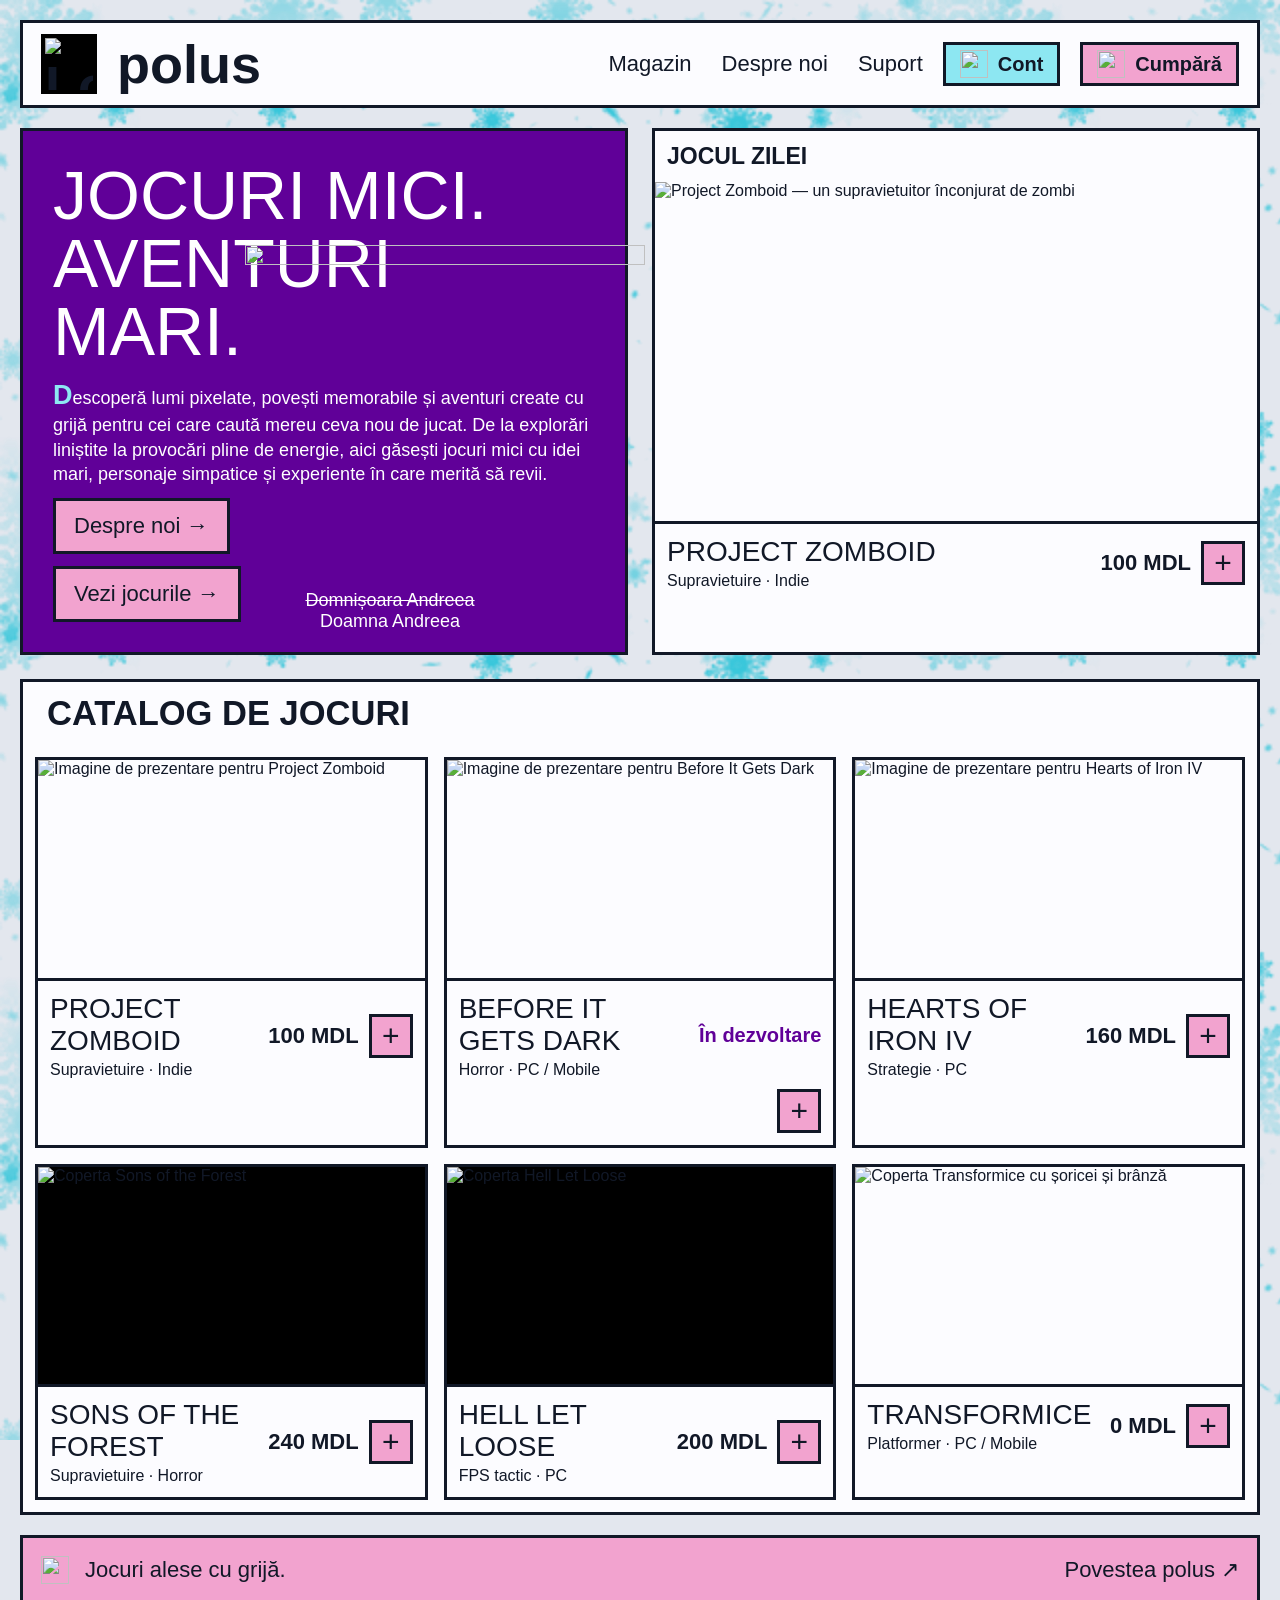
==== html/index.html @ f8918843 "Add snowfall and CSS styling" ====
<!doctype html>
<html lang="ro">
  <head>
    <meta charset="UTF-8" />
    <meta name="viewport" content="width=device-width, initial-scale=1.0" />
    <meta
      name="description"
      content="Polus — jocuri mici, aventuri mari. Magazin demonstrativ al unui studio independent."
    />
    <title>Polus — Magazin</title>
    <link rel="stylesheet" href="../css/style.css" />
  </head>
  <body>
    <a class="skip-link" href="#magazin">Sari la magazin</a>
    <div class="site-wrapper">
      <header class="site-header">
        <a class="logo" href="index.html" aria-label="Polus — pagina principală">
          <img class="pixel-icon" src="../PrettyPics/canva_logo.png" alt="Logo Polus realizat în Canva" />
          polus
        </a>
        <div class="meniu">
          <ul>
            <li><a href="index.html" aria-current="page">Magazin</a></li>
            <li><a href="despre.html">Despre noi</a></li>
            <li><a href="suport.html">Suport</a></li>
          </ul>
        </div>
        <a class="icon-button account-button" href="cont.html" aria-label="Cont">
          <img class="pixel-icon" src="../PrettyPics/cont.png" alt="" />
          Cont
        </a>
        <a class="icon-button purchase-button pink" href="cumpara.html" aria-label="Cumpără un joc">
          <img class="pixel-icon" src="../PrettyPics/cos.png" alt="" />
          Cumpără
        </a>
      </header>
      <main id="magazin">
        <div class="hero-grid">
          <section class="intro-panel pixel-shadow" aria-labelledby="titlu">
            <h1 id="titlu">
              JOCURI MICI.
              <br />
              AVENTURI MARI.
            </h1>
            <p class="dropcap">Descoperă lumi pixelate, povești memorabile și aventuri create cu grijă pentru cei care caută mereu ceva nou de jucat. De la explorări liniștite la provocări pline de energie, aici găsești jocuri mici cu idei mari, personaje simpatice și experiente în care merită să revii.</p>
            <div class="intro-actions">
              <a class="pink-button about-button pixel-shadow" href="despre.html">Despre noi →</a>
              <a class="pink-button pixel-shadow" href="#jocuri">Vezi jocurile →</a>
            </div>
            <div class="mascot" aria-hidden="true">
              <figure>
                <img src="../PrettyPics/DomnisoaraAndreea.png" alt="" width="200" height="200" />
                <figcaption><s>Domnișoara Andreea</s><br />Doamna Andreea</figcaption>
              </figure>
            </div>
          </section>
          <div class="featured-game pixel-shadow">
            <p class="daily-game-title">JOCUL ZILEI</p>
            <a class="featured-image" href="#project-zomboid" aria-label="Descoperă Project Zomboid">
              <img
                src="../PrettyPics/project-zomboid.png"
                alt="Project Zomboid — un supravietuitor înconjurat de zombi"
                fetchpriority="high"
                width="590"
                height="338"
              />
            </a>
            <div class="game-info featured-info">
              <div>
                <h2>PROJECT ZOMBOID</h2>
                <p>Supravietuire · Indie</p>
              </div>
              <strong class="price">100 MDL</strong>
              <a class="icon-button pink add-button" href="#project-zomboid" aria-label="Detalii despre Project Zomboid">+</a>
            </div>
          </div>
        </div>
        <section class="game-shelf" id="jocuri" aria-labelledby="catalog-title">
          <div class="shelf-heading">
            <h2 id="catalog-title">CATALOG DE JOCURI</h2>
          </div>
          <div class="game-grid">
            <div class="game-card">
              <a class="card-image" href="#project-zomboid" aria-label="Descoperă Project Zomboid">
                <img src="../PrettyPics/project-zomboid.png" alt="Imagine de prezentare pentru Project Zomboid" width="590" height="338" />
              </a>
              <div class="game-info">
                <div><h3>PROJECT ZOMBOID</h3><p>Supravietuire · Indie</p></div>
                <strong class="price">100 MDL</strong>
                <a class="icon-button pink add-button" href="#project-zomboid" aria-label="Detalii despre Project Zomboid">+</a>
              </div>
            </div>
            <div class="game-card">
              <a class="card-image" href="#before-it-gets-dark" aria-label="Descoperă Before It Gets Dark">
                <img src="../PrettyPics/before-it-gets-dark.png" alt="Imagine de prezentare pentru Before It Gets Dark" width="808" height="511" />
              </a>
              <div class="game-info">
                <div><h3>BEFORE IT GETS DARK</h3><p>Horror · PC / Mobile</p></div>
                <strong class="game-status">În dezvoltare</strong>
                <a class="icon-button pink add-button" href="#before-it-gets-dark" aria-label="Detalii despre Before It Gets Dark">+</a>
              </div>
            </div>
            <div class="game-card">
              <a class="card-image" href="#hearts-of-iron-iv" aria-label="Descoperă Hearts of Iron IV">
                <img src="../PrettyPics/hearts-of-iron-iv.png" alt="Imagine de prezentare pentru Hearts of Iron IV" width="329" height="152" />
              </a>
              <div class="game-info">
                <div><h3>HEARTS OF IRON IV</h3><p>Strategie · PC</p></div>
                <strong class="price">160 MDL</strong>
                <a class="icon-button pink add-button" href="#hearts-of-iron-iv" aria-label="Detalii despre Hearts of Iron IV">+</a>
              </div>
            </div>
            <div class="game-card">
              <a class="card-image" href="#sons-of-the-forest" aria-label="Descoperă Sons of the Forest">
                <img class="portrait-cover" src="../PrettyPics/sons-of-the-forest.png" alt="Coperta Sons of the Forest" width="250" height="375" />
              </a>
              <div class="game-info">
                <div><h3>SONS OF THE FOREST</h3><p>Supravietuire · Horror</p></div>
                <strong class="price">240 MDL</strong>
                <a class="icon-button pink add-button" href="#sons-of-the-forest" aria-label="Detalii despre Sons of the Forest">+</a>
              </div>
            </div>
            <div class="game-card">
              <a class="card-image" href="#hell-let-loose" aria-label="Descoperă Hell Let Loose">
                <img class="portrait-cover" src="../PrettyPics/hell-let-loose.png" alt="Coperta Hell Let Loose" width="1200" height="1600" />
              </a>
              <div class="game-info">
                <div><h3>HELL LET LOOSE</h3><p>FPS tactic · PC</p></div>
                <strong class="price">200 MDL</strong>
                <a class="icon-button pink add-button" href="#hell-let-loose" aria-label="Detalii despre Hell Let Loose">+</a>
              </div>
            </div>
            <div class="game-card">
              <a class="card-image" href="#transformice" aria-label="Descoperă Transformice">
                <img src="../PrettyPics/transformice.png" alt="Coperta Transformice cu șoricei și brânză" width="616" height="353" />
              </a>
              <div class="game-info">
                <div><h3>TRANSFORMICE</h3><p>Platformer · PC / Mobile</p></div>
                <strong class="price">0 MDL</strong>
                <a class="icon-button pink add-button" href="#transformice" aria-label="Detalii despre Transformice">+</a>
              </div>
            </div>
          </div>
        </section>

        <section class="info-panel" id="project-zomboid" aria-labelledby="project-zomboid-title">
          <a class="close-panel" href="#jocuri" aria-label="Închide detaliile">×</a>
          <h2 id="project-zomboid-title">PROJECT ZOMBOID</h2>
          <p>Caută provizii, construiește un adăpost și încearcă să supravietuiești într-o lume plină de zombi.</p>
          <h3>Video de prezentare</h3>
          <video controls playsinline preload="metadata" poster="../PrettyPics/project-zomboid.png" aria-label="Videoclip de prezentare Project Zomboid">
            <source src="../Video/project-zomboid-trailer.mp4" type="video/mp4" />
            Browserul tău nu poate reda acest video. <a href="../Video/project-zomboid-trailer.mp4">Deschide videoclipul</a>.
          </video>
          <h3>Muzică</h3>
          <audio controls preload="metadata" aria-label="Project Zomboid — Introduction">
            <source src="../Audio/project-zomboid-introduction.mp3" type="audio/mpeg" />
            Browserul tău nu poate reda acest audio. <a href="../Audio/project-zomboid-introduction.mp3">Deschide fișierul audio</a>.
          </audio>
          <a class="pink-button" href="cumpara.html#cumpara">Cumpără →</a>
        </section>



        <section class="info-panel" id="before-it-gets-dark" aria-labelledby="before-it-gets-dark-title">
          <a class="close-panel" href="#jocuri" aria-label="Închide detaliile">×</a>
          <h2 id="before-it-gets-dark-title">BEFORE IT GETS DARK</h2>
          <p>Un joc în dezvoltare, creat de colegul meu Bragari Eduard.</p>
          <h3>Video din versiunea în dezvoltare</h3>
          <video controls playsinline preload="metadata" poster="../PrettyPics/before-it-gets-dark.png" aria-label="Videoclip de prezentare Before It Gets Dark">
            <source src="../Video/2026-10-04%2013-16-40%20(1).mp4" type="video/mp4" />
            Browserul tău nu poate reda acest video. <a href="../Video/2026-10-04%2013-16-40%20(1).mp4">Deschide videoclipul</a>.
          </video>
          <h3>Muzică</h3>
          <audio controls preload="metadata" aria-label="Before It Gets Dark — Piano 2">
            <source src="../Audio/before-it-gets-dark-piano-2.mp3" type="audio/mpeg" />
            Browserul tău nu poate reda acest audio. <a href="../Audio/before-it-gets-dark-piano-2.mp3">Deschide fișierul audio</a>.
          </audio>
          <a class="pink-button" href="cumpara.html#cumpara">Cumpără →</a>
        </section>

        <section class="info-panel" id="hearts-of-iron-iv" aria-labelledby="hearts-of-iron-iv-title">
          <a class="close-panel" href="#jocuri" aria-label="Închide detaliile">×</a>
          <h2 id="hearts-of-iron-iv-title">HEARTS OF IRON IV</h2>
          <p>Un clasic al jocurilor de strategie: planifică operatiuni, gestionează resursele și coordonează armatele în timpul celui de-al Doilea Război Mondial.</p>
          <h3>Video de prezentare</h3>
          <video controls playsinline preload="metadata" poster="../PrettyPics/hearts-of-iron-iv.png" aria-label="Videoclip de prezentare Hearts of Iron IV">
            <source src="../Video/hearts-of-iron-iv-trailer.mp4" type="video/mp4" />
            Browserul tău nu poate reda acest video. <a href="../Video/hearts-of-iron-iv-trailer.mp4">Deschide videoclipul</a>.
          </video>
          <h3>Muzică</h3>
          <audio controls preload="metadata" aria-label="Hearts of Iron IV — Main Theme">
            <source src="../Audio/hearts-of-iron-iv-main-theme.mp3" type="audio/mpeg" />
            Browserul tău nu poate reda acest audio. <a href="../Audio/hearts-of-iron-iv-main-theme.mp3">Deschide fișierul audio</a>.
          </audio>
          <a class="pink-button" href="cumpara.html#cumpara">Cumpără →</a>
        </section>

        <section class="info-panel" id="sons-of-the-forest" aria-labelledby="sons-of-the-forest-title">
          <a class="close-panel" href="#jocuri" aria-label="Închide detaliile">×</a>
          <h2 id="sons-of-the-forest-title">SONS OF THE FOREST</h2>
          <p>Un joc de supravietuire și horror: explorează o insulă, adună resurse și construiește un adăpost pentru a face fată pericolelor.</p>
          <h3>Video de prezentare</h3>
          <video controls playsinline preload="metadata" poster="../PrettyPics/sons-of-the-forest.png" aria-label="Videoclip de prezentare Sons of the Forest">
            <source src="../Video/sons-of-the-forest-trailer.mp4" type="video/mp4" />
            Browserul tău nu poate reda acest video. <a href="../Video/sons-of-the-forest-trailer.mp4">Deschide videoclipul</a>.
          </video>
          <h3>Muzică</h3>
          <audio controls preload="metadata" aria-label="Sons of the Forest — Rock 3">
            <source src="../Audio/sons-of-the-forest-rock-3.mp3" type="audio/mpeg" />
            Browserul tău nu poate reda acest audio. <a href="../Audio/sons-of-the-forest-rock-3.mp3">Deschide fișierul audio</a>.
          </audio>
          <a class="pink-button" href="cumpara.html#cumpara">Cumpără →</a>
        </section>


        <section class="info-panel" id="hell-let-loose" aria-labelledby="hell-let-loose-title">
          <a class="close-panel" href="#jocuri" aria-label="Închide detaliile">×</a>
          <h2 id="hell-let-loose-title">HELL LET LOOSE</h2>
          <p>Un FPS tactic în timpul celui de-al Doilea Război Mondial: luptă alături de echipă, coordonează atacurile și cucerește obiectivele de pe câmpul de luptă.</p>
          <h3>Video de prezentare</h3>
          <video controls playsinline preload="metadata" poster="../PrettyPics/hell-let-loose.png" aria-label="Videoclip de prezentare Hell Let Loose">
            <source src="../Video/hell-let-loose-trailer.mp4" type="video/mp4" />
            Browserul tău nu poate reda acest video. <a href="../Video/hell-let-loose-trailer.mp4">Deschide videoclipul</a>.
          </video>
          <h3>Muzică</h3>
          <audio controls preload="metadata" aria-label="Hell Let Loose — Over There">
            <source src="../Audio/hell-let-loose-over-there.mp3" type="audio/mpeg" />
            Browserul tău nu poate reda acest audio. <a href="../Audio/hell-let-loose-over-there.mp3">Deschide fișierul audio</a>.
          </audio>
          <a class="pink-button" href="cumpara.html#cumpara">Cumpără →</a>
        </section>

        <section class="info-panel" id="transformice" aria-labelledby="transformice-title">
          <a class="close-panel" href="#jocuri" aria-label="Închide detaliile">×</a>
          <h2 id="transformice-title">TRANSFORMICE</h2>
          <p>Un joc gratuit de platforme multiplayer: controlează un șoricel, adună brânza și treci peste obstacole alături de ceilalti jucători.</p>
          <h3>Video de prezentare</h3>
          <video controls playsinline preload="metadata" poster="../PrettyPics/transformice.png" aria-label="Videoclip de prezentare Transformice">
            <source src="../Video/transformice-trailer.mp4" type="video/mp4" />
            Browserul tău nu poate reda acest video. <a href="../Video/transformice-trailer.mp4">Deschide videoclipul</a>.
          </video>
          <h3>Muzică</h3>
          <audio controls preload="metadata" aria-label="Transformice — Nam Nam Nam">
            <source src="../Audio/transformice-nam-nam-nam.mp3" type="audio/mpeg" />
            Browserul tău nu poate reda acest audio. <a href="../Audio/transformice-nam-nam-nam.mp3">Deschide fișierul audio</a>.
          </audio>
          <a class="pink-button" href="cumpara.html#cumpara">Cumpără →</a>
        </section>
      </main>
      <footer class="site-footer pixel-shadow">
        <div>
          <img class="pixel-icon" src="../PrettyPics/inima.png" alt="" />
          <p>Jocuri alese cu grijă.</p>
        </div>
        <a href="despre.html">Povestea polus ↗</a>
      </footer>
    </div>
  </body>
</html>
---- css/style.css ----
@font-face { font-family: Rajdhani; src: url("fonts/Rajdhani-Regular.ttf"); }
@font-face { font-family: Rajdhani; src: url("fonts/Rajdhani-Bold.ttf"); font-weight: bold; }
* { box-sizing: border-box; }
body {
  margin: 0; background: #e3e7ee;
  color: #111827; font-family: Rajdhani, sans-serif;
}
a { color: inherit; text-decoration: none; }
img { display: block; max-width: 100%; height: auto; }
h1, h2, h3, p { margin: 0 0 12px; }
button, input, select, textarea { font: inherit; }
button { cursor: pointer; }

.site-wrapper { position: relative; z-index: 1; max-width: 1500px; margin: auto; padding: 20px; }
.site-header, .site-footer, .game-info, .logo, .support-mascot {
  display: flex; align-items: center;
  gap: 20px;
}
.site-header, .featured-game, .game-shelf, .game-card, .content-panel, .info-panel {
  background: #fcfcff; border: 3px solid #111827;
}
.site-header { padding: 10px 18px; margin-bottom: 20px; }
.logo { font-size: 54px; font-weight: bold; }
.pixel-icon { width: 28px; height: 28px; object-fit: contain; }
.logo .pixel-icon {
  width: 56px; height: 60px;
  padding: 4px; background: black;
}
.meniu { margin-left: auto; }
.meniu ul {
  display: flex; gap: 30px;
  list-style: none; padding: 0;
  margin: 0;
}
.meniu a { font-size: 22px; }
.icon-button {
  display: flex; align-items: center;
  justify-content: center; width: 44px;
  height: 44px; flex-shrink: 0;
  border: 3px solid #111827;
}
.pink, .pink-button, .about-button, .site-footer, .purchase-button[aria-current="page"] {
  background: #f2a3cf;
}
.pink-button {
  display: inline-block; border: 3px solid #111827;
  padding: 12px 18px; margin-top: 20px;
  color: #111827; font-size: 22px;
}
a:hover, button:hover { color: #600098; }
.pink-button:hover, .icon-button:hover { background: #8de7f2; }
.hero-grid, .about-layout, .support-columns {
  display: grid; grid-template-columns: repeat(2, minmax(0, 1fr));
  gap: 24px; margin-bottom: 24px;
}
.intro-panel, .spiffo-panel {
  display: flex; flex-direction: column;
  background: #600098; color: white;
  border: 3px solid #111827;
}
.intro-panel { position: relative; padding: 30px; min-height: 520px; }
h1 { font-size: 68px; font-weight: normal; line-height: 1; }
.intro-panel p { font-size: 18px; line-height: 1.35; }
.intro-actions {
  display: flex; flex-direction: column;
  align-items: flex-start; gap: 12px;
  margin-top: auto; position: relative;
  z-index: 2; width: max-content;
  max-width: 100%;
}
.intro-actions .pink-button {
  align-self: flex-start; margin-top: 0;
  width: max-content; max-width: 100%;
}
.mascot { position: absolute; right: -20px; bottom: 20px; }
/* Animația mascotei Andreea */
.mascot img {
  image-rendering: pixelated;
  width: 400px;
  margin: 0;
  animation: andreea-bob 2s steps(4, end) infinite;
}
@keyframes andreea-bob {
  0%, 100% { transform: translateY(0); }
  25%, 75% { transform: translateY(-1px); }
  50% { transform: translateY(-2px); }
}
.mascot figcaption {
  position: relative; z-index: 1;
  margin-top: -55px; left: -55px;
  color: white; text-align: center;
  font-size: 18px;
}

.daily-game-title, .shelf-heading {
  padding: 12px; margin: 0;
  font-size: 23px; font-weight: bold;
}
.featured-image img, .card-image img { width: 100%; aspect-ratio: 16 / 9; object-fit: cover; }
.card-image img.portrait-cover { object-fit: contain; background: black; }
.game-info {
  flex-wrap: wrap; gap: 10px;
  padding: 12px; border-top: 3px solid #111827;
}
.game-info > div { flex: 1 1 55%; }
.game-info h2, .game-info h3 { font-size: 28px; font-weight: normal; margin: 0; }
.game-info p { font-size: 16px; margin: 4px 0 0; }
.price { font-size: 22px; white-space: nowrap; }
.game-status { color: #600098; font-size: 20px; }
.add-button { font-size: 30px; margin-left: auto; }
.game-shelf { padding: 0 12px 12px; }
.game-grid { display: grid; grid-template-columns: repeat(3, minmax(0, 1fr)); gap: 16px; }

.site-footer {
  justify-content: space-between; flex-wrap: wrap;
  padding: 18px; margin-top: 20px;
  border: 3px solid #111827; font-size: 22px;
}
.site-footer > div { display: flex; align-items: center; gap: 16px; }
.site-footer p { margin: 0; }

.page-title { padding: 20px 0; }
.page-title::before {
  content: "";
  display: block;
  width: 48px;
  height: 4px;
  margin-bottom: 10px;
  background: #00bcd4;
}
.dropcap::first-letter { font-size: 1.5em; font-weight: bold; }
.intro-panel .dropcap::first-letter { color: #8de7f2; }
.secondary-page .dropcap::first-letter { color: #00bcd4; }
.content-panel, .info-panel { padding: 24px; margin-bottom: 24px; }
.content-panel h2 { font-size: 36px; font-weight: normal; }
.content-panel p, .content-panel li, .info-panel p { font-size: 16px; line-height: 1.6; }
.content-panel h3 { margin-top: 20px; }
figure { margin: 0; }
figcaption, .small-note { margin-top: 10px; color: #405272; }
.table-scroll { overflow-x: auto; }
table { width: 100%; border-collapse: collapse; text-align: left; }
th, td { padding: 12px; border: 2px solid #111827; }
thead, .support-form { background: #fff0f8; }
.question { padding: 16px 0; border-bottom: 1px solid #aab2c0; }
.question h3, label { font-size: 22px; }
.support-mascot { margin-top: 24px; }
label { display: block; margin: 18px 0 8px; }
input, select, textarea {
  width: 100%; min-width: 0;
  padding: 12px; border: 2px solid #111827;
  background: white;
}
input:focus, select:focus, textarea:focus {
  border-color: #600098;
  outline: 2px solid #8de7f2;
  outline-offset: 2px;
}
input::placeholder, textarea::placeholder { color: #687487; opacity: 1; }
textarea { resize: vertical; }
.simple-form { text-align: left; }
.info-panel, .form-confirmation { display: none; margin-top: 24px; }
.info-panel:target, .form-confirmation:target { display: block; }
.close-panel { float: right; font-size: 28px; }
.skip-link { position: absolute; left: -9999px; }
.skip-link:focus { left: 20px; background: white; }

.purchase-button, .account-button {
  width: auto; gap: 10px;
  padding: 10px 14px; font-size: 20px;
  font-weight: bold;
}
.checkout-layout { align-items: start; }
.checkout-layout .hero-grid { gap: 12px; margin-top: 20px; }
.purchase-banner {
  display: flex; align-items: center;
  justify-content: space-between; flex-wrap: wrap;
  gap: 20px; background: #2043ed;
  color: white;
}

video, audio {
  display: block; width: 100%;
  max-width: 720px; margin: 12px 0 20px;
}
video { background: black; aspect-ratio: 16 / 9; }
.map-frame {
  width: 100%; height: 380px;
  margin-top: 20px; border: 2px solid #111827;
}
.account-button { background: #8de7f2; }

.account-layout {
  display: grid; grid-template-columns: minmax(0, 1.1fr) minmax(0, 0.9fr);
  gap: 24px; margin-bottom: 24px;
  align-items: stretch;
}
.account-layout .content-panel { margin-bottom: 0; }
.spiffo-panel {
  align-items: center; justify-content: center;
  padding: 32px; text-align: center;
}
.community-badge {
  display: inline-block; padding: 6px 12px;
  margin-bottom: 20px; border: 2px solid #111827;
  background: #8de7f2; color: #111827;
  font-weight: bold; letter-spacing: 1px;
}
.spiffo-panel h2 { font-size: 42px; font-weight: normal; }
.spiffo-panel p { max-width: 360px; font-size: 20px; line-height: 1.4; }
.spiffo-art { width: 300px; margin: 12px auto; image-rendering: pixelated; }
.spiffo-panel .spiffo-note { margin: 24px 0 0; font-size: 18px; }

::selection { background: #8de7f2; color: #111827; }

/* snowing */
body::before {
  content: "";
  position: fixed;
  top: -540px;
  left: 0;
  width: 100%;
  height: calc(100vh + 1080px);
  z-index: 0;
  pointer-events: none;
  background-image: url("../PrettyPics/snowfall.png");
  background-repeat: repeat;
  background-size: 960px 540px;
  opacity: 0.75;
  animation: snow-image-fall 14s linear infinite;
}
@keyframes snow-image-fall {
  from { transform: translateY(0); }
  to { transform: translateY(540px); }
}
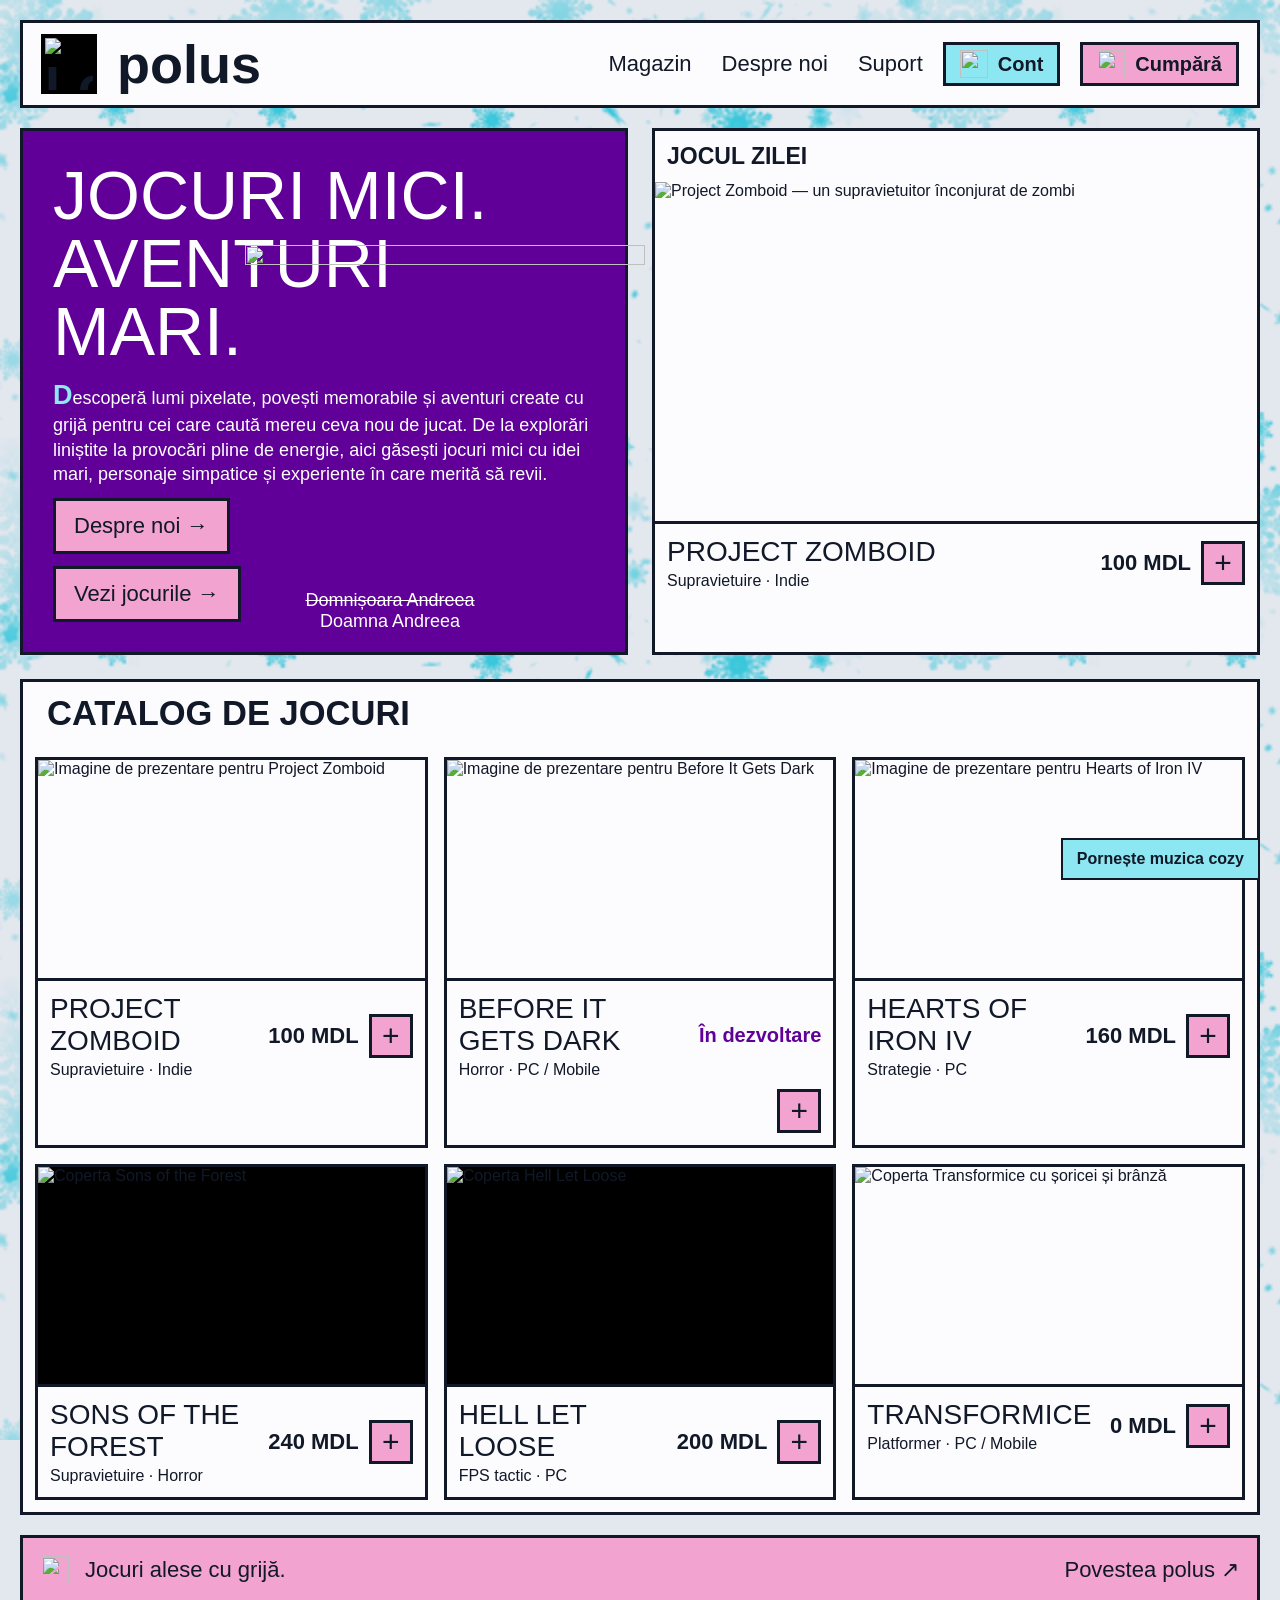
==== commit de4cf3c3: "Add cozy music and campfire widget" ====
--- a/html/index.html
+++ b/html/index.html
@@ -9,6 +9,7 @@
     />
     <title>Polus — Magazin</title>
     <link rel="stylesheet" href="../css/style.css" />
+    <script src="../js/cozy-player.js" defer></script>
   </head>
   <body>
     <a class="skip-link" href="#magazin">Sari la magazin</a>
@@ -248,6 +249,15 @@
           <a class="pink-button" href="cumpara.html#cumpara">Cumpără →</a>
         </section>
       </main>
+      <aside class="cozy-player" aria-label="Atmosferă de iarnă">
+        <div class="cozy-fire" id="cozy-fire" aria-hidden="true">
+          <img src="../PrettyPics/campfire.gif" alt="" width="140" height="140" />
+        </div>
+        <button class="cozy-toggle" id="cozy-toggle" type="button" aria-pressed="false" aria-controls="cozy-audio cozy-fire">
+          Pornește muzica cozy
+        </button>
+        <audio id="cozy-audio" src="../Audio/cozy-last-christmas.mp3" preload="none"></audio>
+      </aside>
       <footer class="site-footer pixel-shadow">
         <div>
           <img class="pixel-icon" src="../PrettyPics/inima.png" alt="" />
--- a/css/style.css
+++ b/css/style.css
@@ -118,6 +118,50 @@
 }
 .site-footer > div { display: flex; align-items: center; gap: 16px; }
 .site-footer p { margin: 0; }
+
+.cozy-player {
+  position: fixed;
+  right: 20px;
+  bottom: 20px;
+  z-index: 2000;
+  display: flex;
+  flex-direction: column;
+  align-items: center;
+  gap: 8px;
+}
+.cozy-toggle {
+  padding: 10px 14px;
+  border: 2px solid #111827;
+  background: #8de7f2;
+  color: #111827;
+  font-weight: bold;
+}
+.cozy-toggle:hover { background: #f2a3cf; }
+.cozy-player audio { display: none; }
+.cozy-fire {
+  width: 140px;
+  height: 0;
+  overflow: hidden;
+  opacity: 0;
+  transform: translateY(12px) scale(.9);
+  transition: height .45s ease, opacity .45s ease, transform .45s ease;
+}
+.cozy-fire img {
+  display: block;
+  width: 140px;
+  height: 140px;
+  image-rendering: pixelated;
+}
+.cozy-player.is-playing .cozy-fire {
+  height: 140px;
+  opacity: 1;
+  transform: translateY(0) scale(1);
+}
+.cozy-player.is-playing .cozy-fire img { animation: campfire-glow 1.5s ease-in-out infinite alternate; }
+@keyframes campfire-glow {
+  from { filter: drop-shadow(0 0 4px #ff702a); }
+  to { filter: drop-shadow(0 0 14px #ffc15a); }
+}
 
 .page-title { padding: 20px 0; }
 .page-title::before {
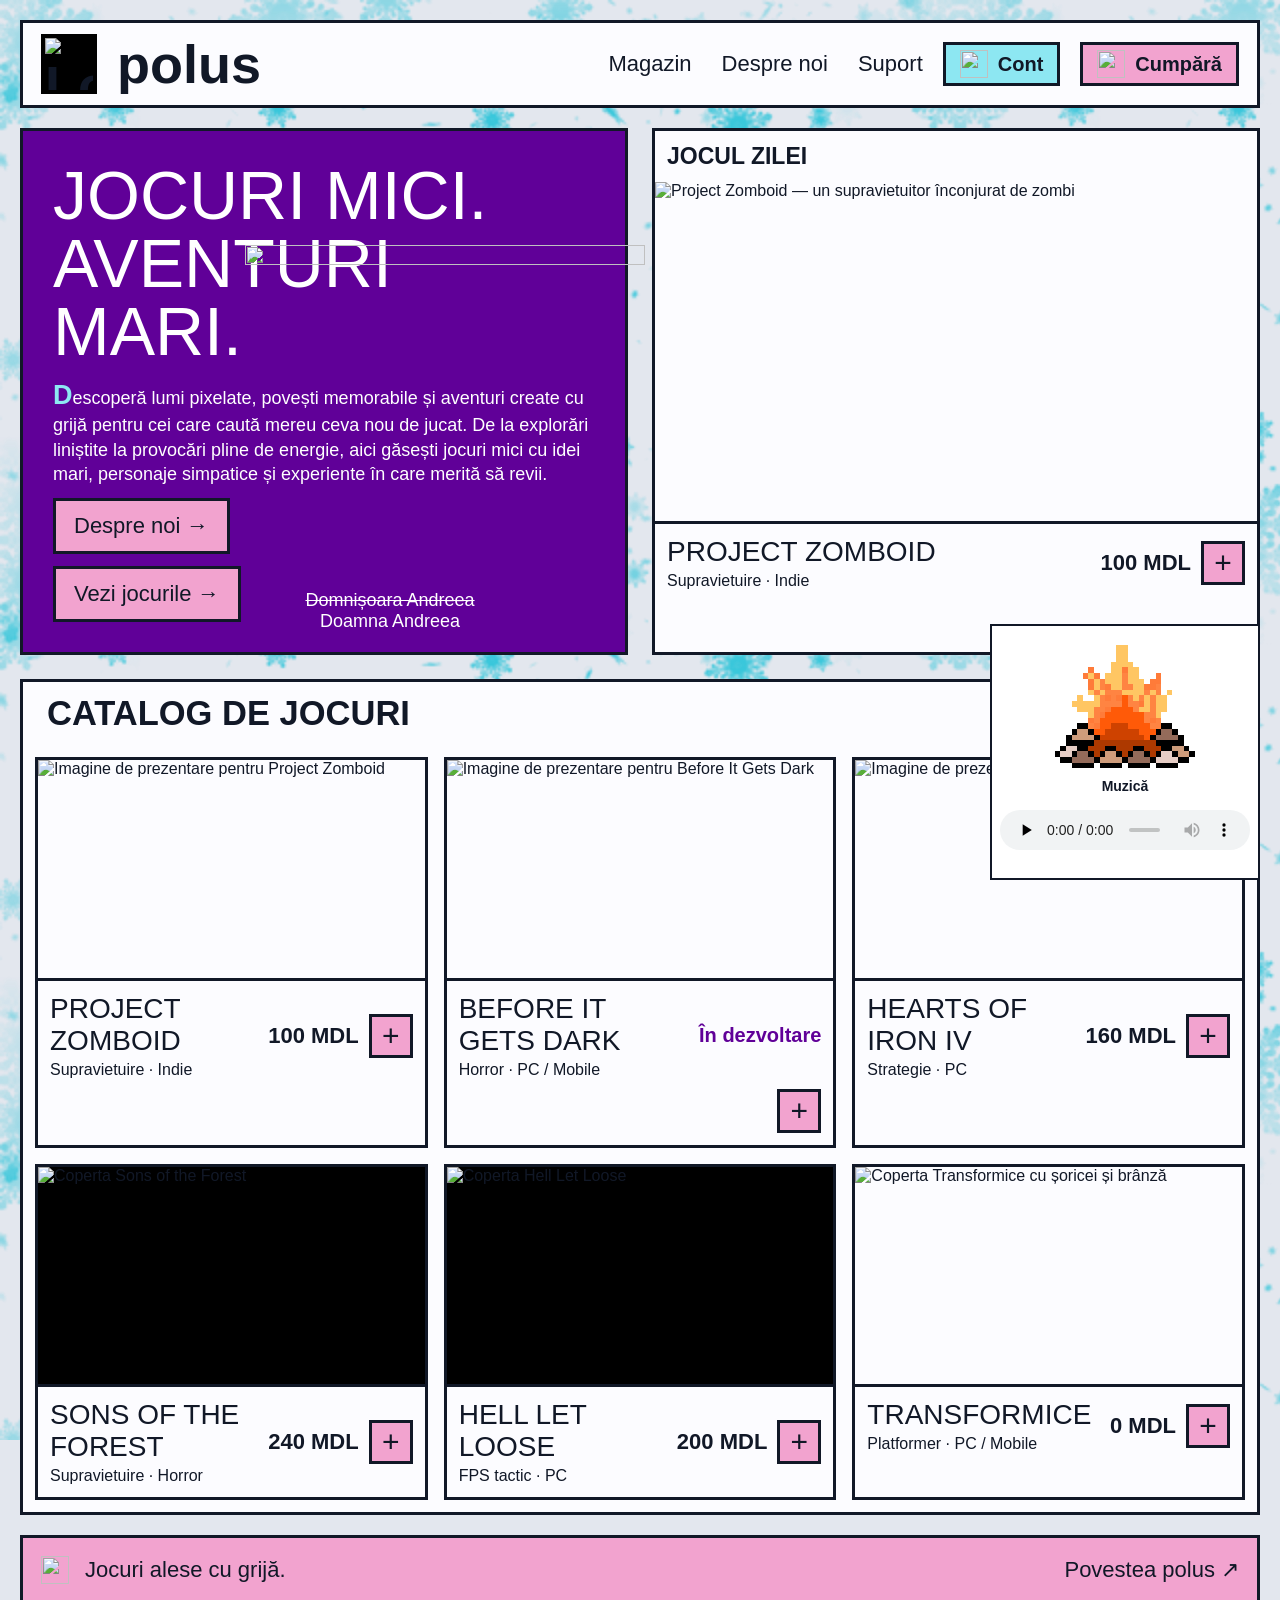
==== commit c415e7c9: "Show cozy player on every page" ====
--- a/html/index.html
+++ b/html/index.html
@@ -9,7 +9,6 @@
     />
     <title>Polus — Magazin</title>
     <link rel="stylesheet" href="../css/style.css" />
-    <script src="../js/cozy-player.js" defer></script>
   </head>
   <body>
     <a class="skip-link" href="#magazin">Sari la magazin</a>
@@ -253,10 +252,8 @@
         <div class="cozy-fire" id="cozy-fire" aria-hidden="true">
           <img src="../PrettyPics/campfire.gif" alt="" width="140" height="140" />
         </div>
-        <button class="cozy-toggle" id="cozy-toggle" type="button" aria-pressed="false" aria-controls="cozy-audio cozy-fire">
-          Pornește muzica cozy
-        </button>
-        <audio id="cozy-audio" src="../Audio/cozy-last-christmas.mp3" preload="none"></audio>
+        <h3>Muzică</h3>
+        <audio controls preload="none" aria-label="Muzică cozy" src="../Audio/cozy-last-christmas.mp3"></audio>
       </aside>
       <footer class="site-footer pixel-shadow">
         <div>
--- a/css/style.css
+++ b/css/style.css
@@ -127,37 +127,25 @@
   display: flex;
   flex-direction: column;
   align-items: center;
-  gap: 8px;
-}
-.cozy-toggle {
-  padding: 10px 14px;
+  gap: 4px;
+  padding: 8px;
+  background: #fff;
   border: 2px solid #111827;
-  background: #8de7f2;
-  color: #111827;
-  font-weight: bold;
-}
-.cozy-toggle:hover { background: #f2a3cf; }
-.cozy-player audio { display: none; }
+}
+.cozy-player h3 { margin: 0; font-size: 14px; }
+.cozy-player audio { display: block; width: 250px; height: 40px; }
 .cozy-fire {
   width: 140px;
-  height: 0;
+  height: 140px;
   overflow: hidden;
-  opacity: 0;
-  transform: translateY(12px) scale(.9);
-  transition: height .45s ease, opacity .45s ease, transform .45s ease;
 }
 .cozy-fire img {
   display: block;
   width: 140px;
   height: 140px;
   image-rendering: pixelated;
-}
-.cozy-player.is-playing .cozy-fire {
-  height: 140px;
-  opacity: 1;
-  transform: translateY(0) scale(1);
-}
-.cozy-player.is-playing .cozy-fire img { animation: campfire-glow 1.5s ease-in-out infinite alternate; }
+  animation: campfire-glow 1.5s ease-in-out infinite alternate;
+}
 @keyframes campfire-glow {
   from { filter: drop-shadow(0 0 4px #ff702a); }
   to { filter: drop-shadow(0 0 14px #ffc15a); }
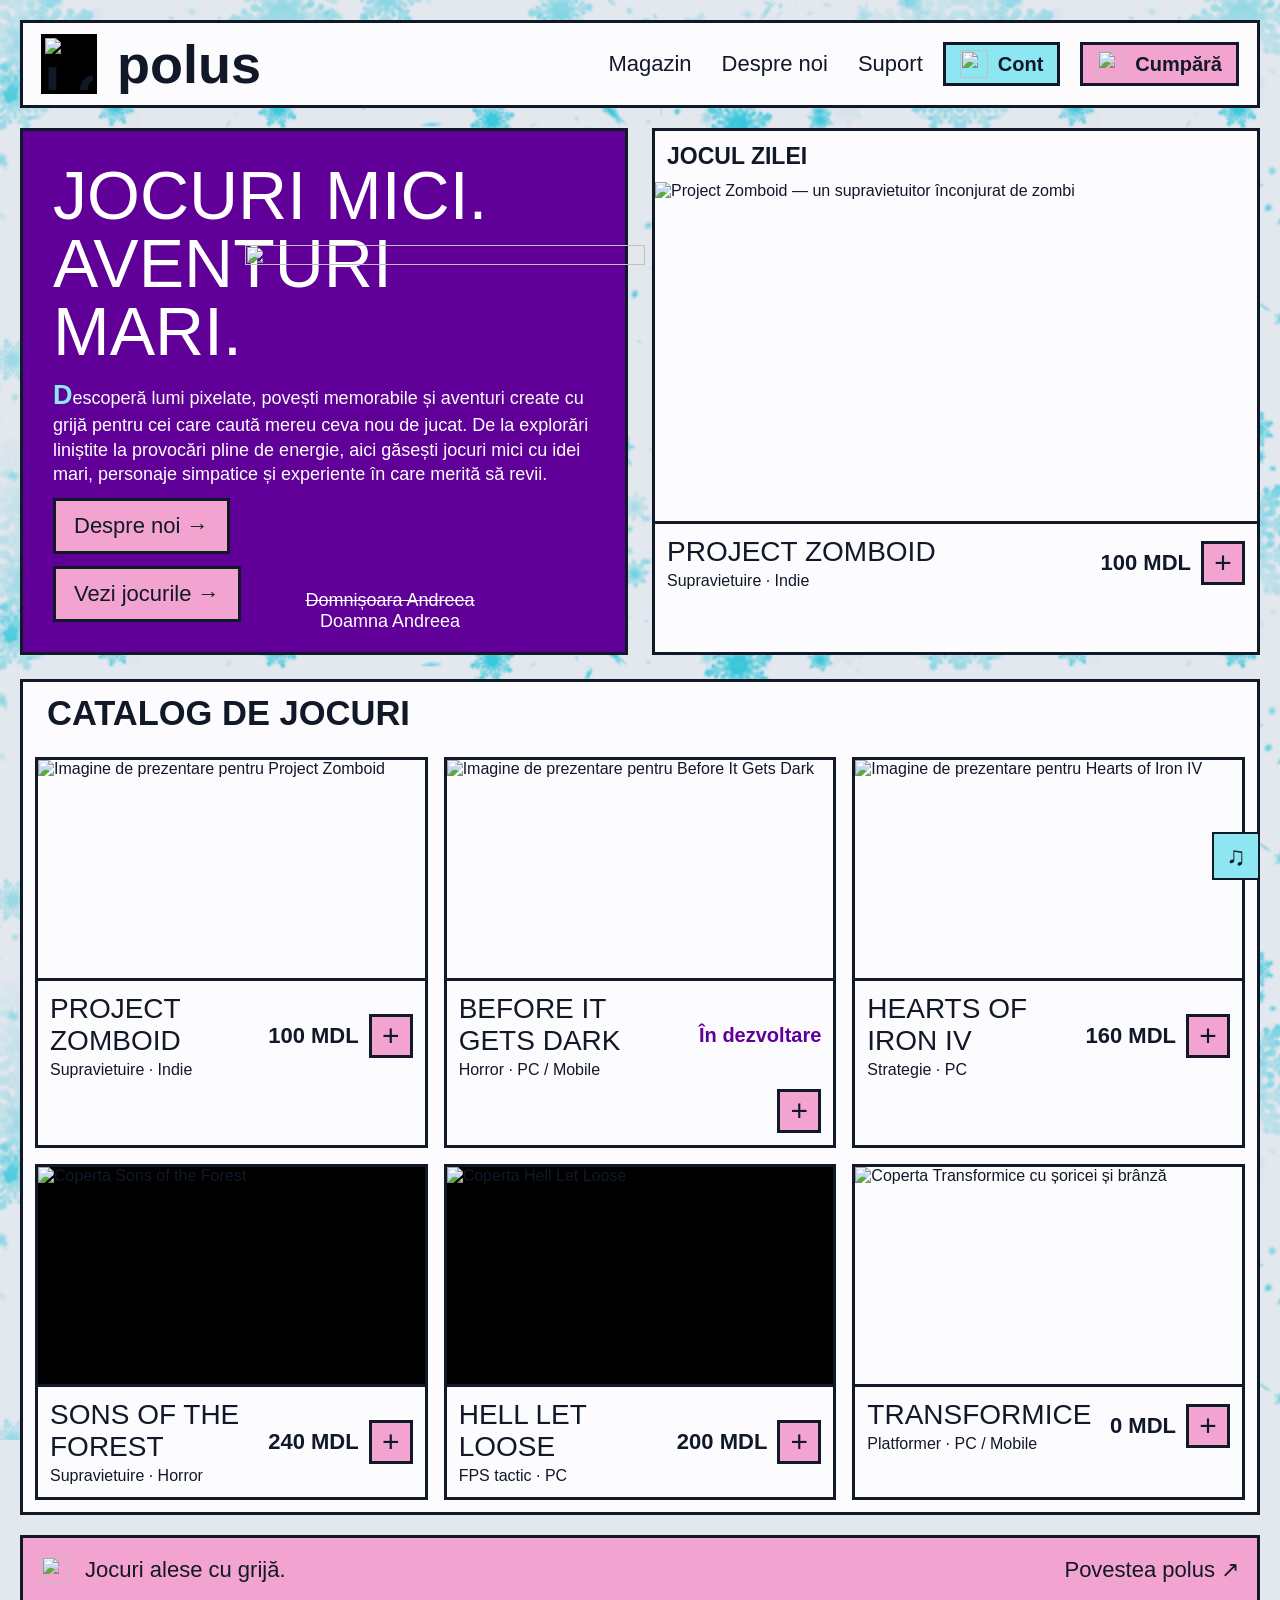
==== commit 527485f1: "Show cozy music panel on hover" ====
--- a/html/index.html
+++ b/html/index.html
@@ -249,11 +249,14 @@
         </section>
       </main>
       <aside class="cozy-player" aria-label="Atmosferă de iarnă">
-        <div class="cozy-fire" id="cozy-fire" aria-hidden="true">
-          <img src="../PrettyPics/campfire.gif" alt="" width="140" height="140" />
-        </div>
-        <h3>Muzică</h3>
-        <audio controls preload="none" aria-label="Muzică cozy" src="../Audio/cozy-last-christmas.mp3"></audio>
+        <span class="cozy-trigger" aria-hidden="true">♫</span>
+        <div class="cozy-panel">
+          <div class="cozy-fire" aria-hidden="true">
+            <img src="../PrettyPics/campfire.gif" alt="" width="140" height="140" />
+          </div>
+          <h3>Muzică</h3>
+          <audio controls preload="metadata" aria-label="Muzică cozy" src="../Audio/cozy-last-christmas.mp3"></audio>
+        </div>
       </aside>
       <footer class="site-footer pixel-shadow">
         <div>
--- a/css/style.css
+++ b/css/style.css
@@ -124,16 +124,39 @@
   right: 20px;
   bottom: 20px;
   z-index: 2000;
+  width: 48px;
+  height: 48px;
+}
+.cozy-trigger {
+  display: grid;
+  place-items: center;
+  width: 48px;
+  height: 48px;
+  border: 2px solid #111827;
+  background: #8de7f2;
+  color: #111827;
+  font-size: 26px;
+}
+.cozy-panel {
+  position: absolute;
+  right: 48px;
+  bottom: 0;
   display: flex;
   flex-direction: column;
   align-items: center;
   gap: 4px;
-  padding: 8px;
+  width: min(270px, calc(100vw - 100px));
+  padding: 10px;
   background: #fff;
   border: 2px solid #111827;
-}
-.cozy-player h3 { margin: 0; font-size: 14px; }
-.cozy-player audio { display: block; width: 250px; height: 40px; }
+  opacity: 0;
+  visibility: hidden;
+  transform: translateX(8px);
+  transition: opacity .2s ease, transform .2s ease, visibility .2s;
+}
+.cozy-player:hover .cozy-panel { opacity: 1; visibility: visible; transform: translateX(0); }
+.cozy-panel h3 { margin: 0; font-size: 14px; }
+.cozy-panel audio { display: block; width: 100%; height: 40px; }
 .cozy-fire {
   width: 140px;
   height: 140px;
